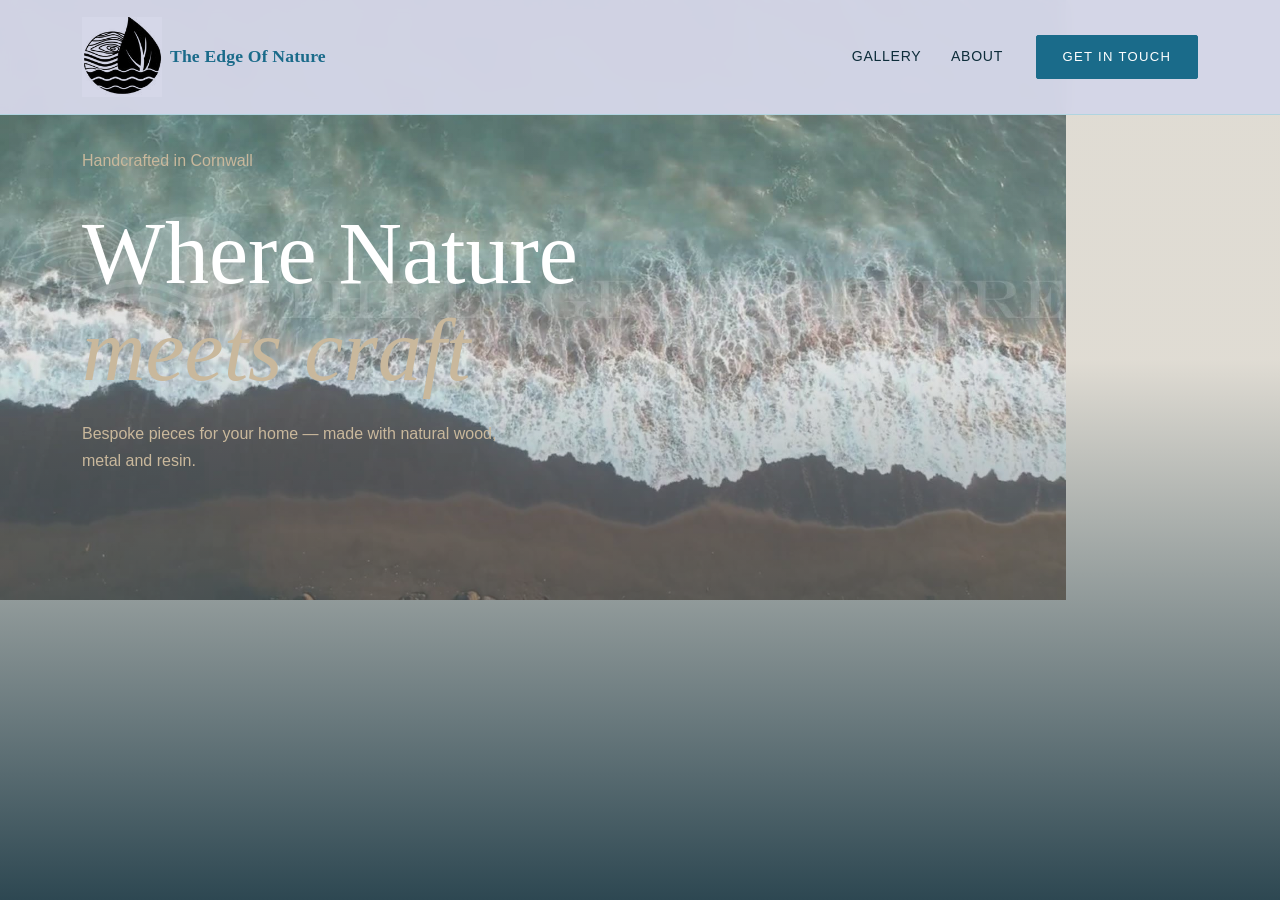
==== Theedgeofnature/index.html @ 854ca064 "Uptades Hero section and before jquery" ====
<!DOCTYPE html>
<html lang="en">
<head>
    <meta charset="UTF-8">
    <meta name="viewport" content="width=device-width, initial-scale=1.0">
    <title>The Edge of Nature - Resin Art</title>
    <link rel="stylesheetreset" href="stylesreset.css" />
    <link href="https://cdn.jsdelivr.net/npm/bootstrap@5.3.0-alpha1/dist/css/bootstrap.min.css" rel="stylesheet">
    <link rel="stylesheet" href="./styles.css" />
    

</head>
<body>







    <!-- Navigation Bar -->

<nav class="navbar navbar-expand-lg eon-nav sticky-top">
  <div class="container">

    <a class="navbar-brand d-flex align-items-center gap-2" href="index.html">
      <img class="nav-logo" src="./images/eonlogo.png" alt="The Edge Of Nature logo">
      <span class="logo-text">The Edge Of Nature</span>
    </a>

    <button class="navbar-toggler" type="button" data-bs-toggle="collapse" data-bs-target="#navMain" aria-label="Toggle menu">
      <span class="navbar-toggler-icon"></span>
    </button>

    <div class="collapse navbar-collapse" id="navMain">
      <ul class="navbar-nav ms-auto gap-1 align-items-lg-center">
        <li class="nav-item"><a class="nav-link" href="#gallery">Gallery</a></li>
        <li class="nav-item"><a class="nav-link" href="#about">About</a></li>
        <li class="nav-item ms-lg-3">
          <a class="btn btn-eon" href="#contact">Get in touch</a>
        </li>
      </ul>
    </div>
  </div>
</nav>



<!-- Hero Section -->

<section class="hero-section">
 
 
  <img class="hero-img" src="./images/wave.jpg" alt="Beautiful bespoke resin and wood piece"
       onerror="this.style.display='none'" />

  <div class="hero-overlay"></div>

  <div class="container hero-content">
    <p class="hero-sub">Handcrafted in Cornwall</p>
    <h1 class="hero-title">Where Nature<br><em>meets craft</em></h1>
    <p class="hero-sub">Bespoke pieces for your home — made with natural wood, metal and resin.</p>

  </div>
</section>

















   







<script src="https://cdn.jsdelivr.net/npm/bootstrap@5.3.0/dist/js/bootstrap.bundle.min.js"></script>
</body>
</html>
---- Theedgeofnature/styles.css ----
:root {
  --warm-white: #f8f0e5;  /* nav background */
  --border:     #b0d4e0;  /* nav bottom border */
  --text:       #0d2d3a;  /* nav links */
  --bark:       #1a6b8a;  /* logo text + hover colour */
  --deep:       #0d2d3a;  /* button hover */
  --sand:       #c9b89c;  /* hero subheading + title highlight */
}





body {
  --font-display: 'Playfair Display', times new roman, serif;
  --font-body:    'Jost', sans-serif;
}

body {
  font-family: var(--font-body);
  color: var(--text);
  background: var(--warm-white);
  margin: 0;
  font-weight: 300;
  line-height: 1.7;
}



.eon-nav {
  background: rgba(212, 214, 232, 0.97) !important;
  backdrop-filter: blur(8px);
  border-bottom: 1px solid var(--border);
  padding: .75rem 0;
}


.nav-logo {
  height: 80px;
  width: 80px;
  object-fit: contain;
  mix-blend-mode: multiply;  /* removes white background!!! */
}



.logo-text {
  font-family: var(--font-display);
  font-size: 1.1rem;
  font-weight: 600;
  color: var(--bark);
  letter-spacing: .01em;
}
.eon-nav .nav-link {
  font-family: var(--font-body);
  font-weight: 400;
  font-size: .88rem;
  letter-spacing: .05em;
  text-transform: uppercase;
  color: var(--text) !important;
  padding: .4rem .8rem !important;
  transition: color .2s;
}
.eon-nav .nav-link:hover { color: var(--bark) !important; }


/* Button on Navbar */

.btn-eon {
  background: var(--bark);
  color: #fff !important;
  font-family: var(--font-body);
  font-weight: 400;
  font-size: .82rem;
  letter-spacing: .1em;
  text-transform: uppercase;
  padding: .7rem 1.6rem;
  border: 1.5px solid var(--bark);
  border-radius: 2px;
  text-decoration: none;
  transition: background .2s, color .2s;
  display: inline-block;
}
.btn-eon:hover { background: var(--deep); border-color: var(--deep); color: #fff !important; }

.btn-eon-outline {
  background: transparent;
  color: var(--bark) !important;
  font-family: var(--font-body);
  font-weight: 400;
  font-size: .82rem;
  letter-spacing: .1em;
  text-transform: uppercase;
  padding: .7rem 1.6rem;
  border: 1.5px solid var(--bark);
  border-radius: 2px;
  text-decoration: none;
  transition: background .2s, color .2s;
  display: inline-block;
}
.btn-eon-outline:hover { background: var(--bark); color: #fff !important; }




* ---- HERO ---- */
.hero-section {
  position: relative;
  min-height: 90vh;
  display: flex;
  align-items: flex-end;
  overflow: hidden;
  background: var(--deep);
}
.hero-img {
  position: absolute;
  inset: 0;
  width: 100%;
  height: 100%;
  max-height: 600px;
  max-width: 1066px;
  object-fit: cover;
  object-position: center;
  opacity: .75;
}
.hero-overlay {
  position: absolute;
  inset: 0;
  background: linear-gradient(to top, rgba(10,42,56,.85) 0%, rgba(10,42,56,.1) 60%);
}
.hero-content {
  position: relative;
  z-index: 2;
  padding-bottom: 5rem;
  padding-top: 2rem;
}

.hero-title {
  font-family: var(--font-display);
  font-size: clamp(3rem, 7vw, 5.5rem);
  font-weight: 400;
  line-height: 1.1;
  color: #fff;
  margin-bottom: 1.25rem;
}
.hero-title em { font-style: italic; color: var(--sand); }
.hero-sub {
  color: var(--sand);
  font-size: 1rem;
  font-weight: 300;
  max-width: 420px;
  margin-bottom: 2rem;
  line-height: 1.7;
}

















@media (max-width: 767px) {
  .py-section    { padding: 3.5rem 0; }

}


/* ---- RESPONSIVE TEST SECTION!!!!!!!!!!!!!!!!!! ---- */
@media (max-width: 991.98px) {

  .eon-nav .container {
    position: relative;
  }

  .navbar-collapse {
    position: absolute;
    top: calc(100% + 10px);
    right: 0;
    left: auto;
    width: 200px;
    background: var(--warm-white);
    border: 5px solid var(--border);
    border-radius: 8px;
    padding: 1rem;
    box-shadow: 0 10px 30px rgba(0,0,0,1);
    z-index: 10;
  }

  .navbar-nav {
    align-items: stretch !important;
    gap: 0 !important;
  }

  .navbar-nav .nav-link {
    text-align: center;
    padding: .75rem 1rem !important;
  }

  .navbar-nav .btn {
    width: 100%;
    margin-top: .75rem;
  }
}

@media (max-width: 767px) {
  .py-section { padding: 3.5rem 0; }

}
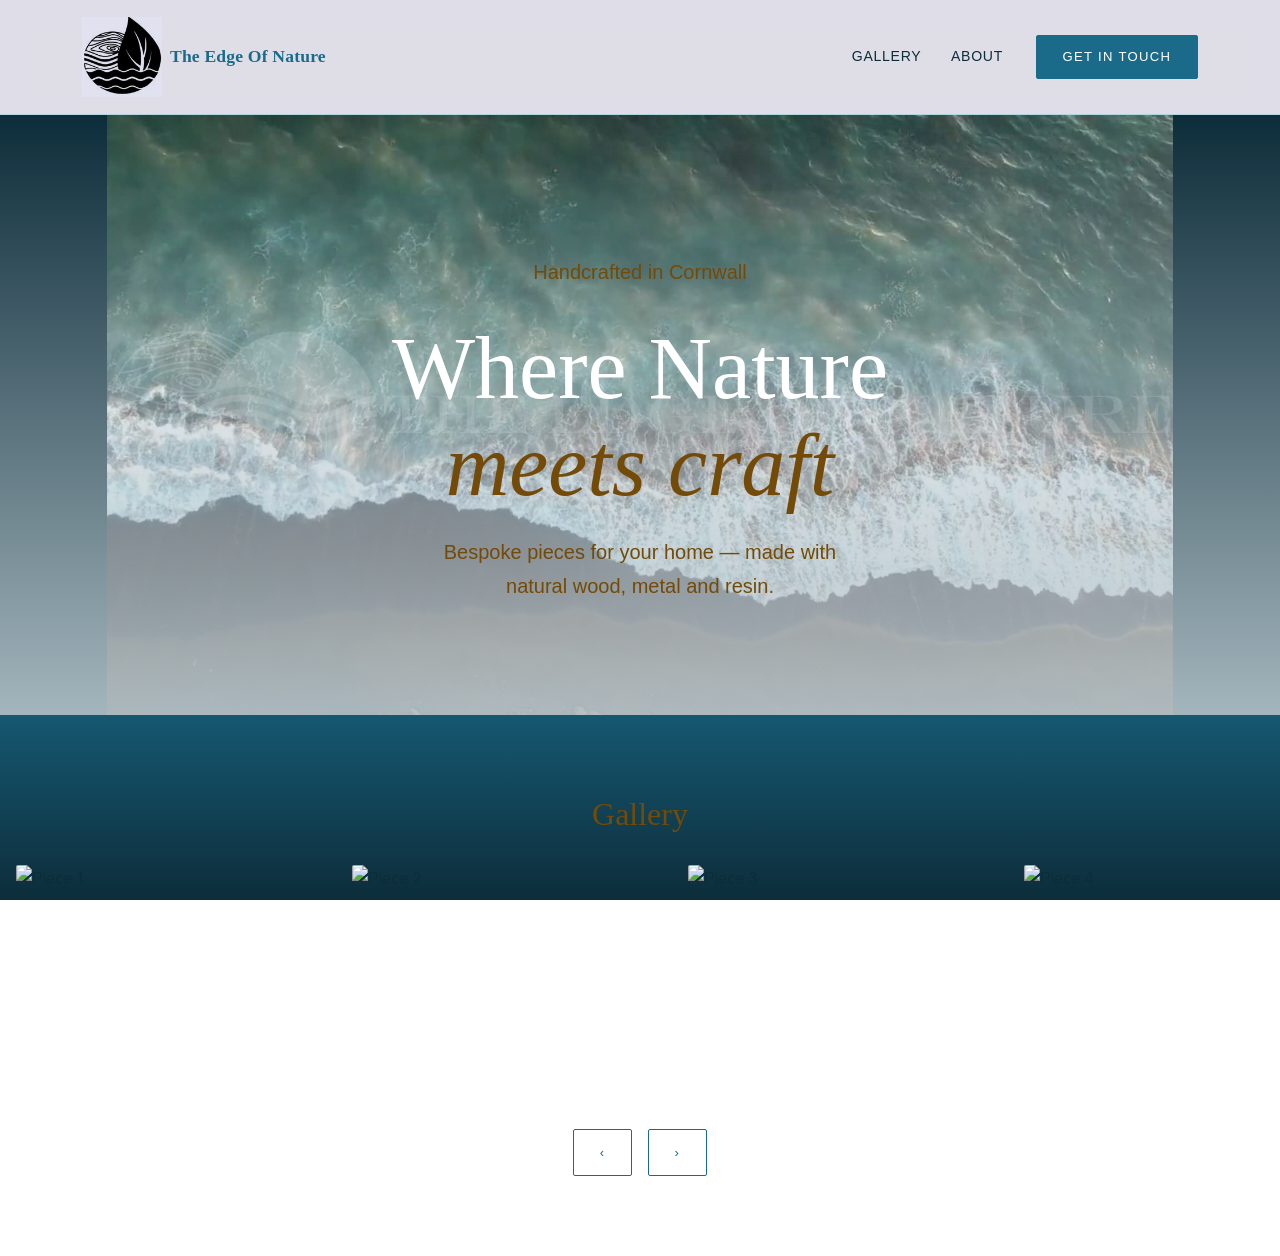
==== commit 084e8e3f: "Galley Section inserted and updates in Herro section color transitions and various other" ====
--- a/Theedgeofnature/index.html
+++ b/Theedgeofnature/index.html
@@ -7,14 +7,11 @@
     <link rel="stylesheetreset" href="stylesreset.css" />
     <link href="https://cdn.jsdelivr.net/npm/bootstrap@5.3.0-alpha1/dist/css/bootstrap.min.css" rel="stylesheet">
     <link rel="stylesheet" href="./styles.css" />
-    
+    <script src="https://code.jquery.com/jquery-3.6.0.min.js"></script>
+    <script src="https://code.jquery.com/ui/1.12.1/jquery-ui.min.js"></script>
 
 </head>
 <body>
-
-
-
-
 
 
 
@@ -66,10 +63,31 @@
 
 
 
+<!-- Gallery Section -->
 
+<section id="gallery" class="gallery-section">
+  <div class="container">
+    <h2 class="gallery-heading">Gallery</h2>
+  </div>
 
+  <div class="gallery-viewport">
+    <div class="gallery-track">
+      <div class="gallery-item"><img src="./images/piece1.jpg" alt="Piece 1"></div>
+      <div class="gallery-item"><img src="./images/piece2.jpg" alt="Piece 2"></div>
+      <div class="gallery-item"><img src="./images/piece3.jpg" alt="Piece 3"></div>
+      <div class="gallery-item"><img src="./images/piece4.jpg" alt="Piece 4"></div>
+      <div class="gallery-item"><img src="./images/piece5.jpg" alt="Piece 5"></div>
+      <div class="gallery-item"><img src="./images/piece6.jpg" alt="Piece 6"></div>
+    </div>
+  </div>
 
+    <!-- arrow buttons -->
+  <div class="gallery-controls">
+    <button id="galleryPrev" class="btn-eon-outline">‹</button>
+    <button id="galleryNext" class="btn-eon-outline">›</button>
+  </div>
 
+</section>
 
 
 
@@ -89,5 +107,40 @@
 
 
 <script src="https://cdn.jsdelivr.net/npm/bootstrap@5.3.0/dist/js/bootstrap.bundle.min.js"></script>
+
+
+<!-- Scroll-Section-1 jQuery --> 
+<script>
+$(document).ready(function () {
+
+  var scrollAmount = 340; // how far to jump each click (px)
+
+  // Next arrow — scroll right
+  $('#galleryNext').click(function () {
+    $('.gallery-viewport').animate(
+      { scrollLeft: $('.gallery-viewport').scrollLeft() + scrollAmount },
+      400  // animation speed in ms
+    );
+  });
+
+  // Prev arrow — scroll left
+  $('#galleryPrev').click(function () {
+    $('.gallery-viewport').animate(
+      { scrollLeft: $('.gallery-viewport').scrollLeft() - scrollAmount },
+      400
+    );
+  });
+
+});
+</script>
+
+
+
+
+
+
+
+
+
 </body>
 </html>
--- a/Theedgeofnature/styles.css
+++ b/Theedgeofnature/styles.css
@@ -4,11 +4,8 @@
   --text:       #0d2d3a;  /* nav links */
   --bark:       #1a6b8a;  /* logo text + hover colour */
   --deep:       #0d2d3a;  /* button hover */
-  --sand:       #c9b89c;  /* hero subheading + title highlight */
-}
-
-
-
+  --sand:       #734a08;  /* hero subheading + title highlight */
+}
 
 
 body {
@@ -19,7 +16,15 @@
 body {
   font-family: var(--font-body);
   color: var(--text);
-  background: var(--warm-white);
+  background: linear-gradient(
+    to bottom,
+    var(--warm-white) 0%,
+    var(--warm-white) 40%,   
+    var(--bark)       70%,   
+    var(--deep)       100% 
+  );
+  background-attachment: fixed;
+  min-height: 100vh;
   margin: 0;
   font-weight: 300;
   line-height: 1.7;
@@ -28,7 +33,7 @@
 
 
 .eon-nav {
-  background: rgba(212, 214, 232, 0.97) !important;
+  background: rgba(212, 214, 232, 0.70) !important;
   backdrop-filter: blur(8px);
   border-bottom: 1px solid var(--border);
   padding: .75rem 0;
@@ -103,10 +108,10 @@
 
 
 
-* ---- HERO ---- */
+/* ---- HERO ---- */
 .hero-section {
   position: relative;
-  min-height: 90vh;
+  min-height: 600px;
   display: flex;
   align-items: flex-end;
   overflow: hidden;
@@ -114,25 +119,32 @@
 }
 .hero-img {
   position: absolute;
-  inset: 0;
+  top: 0;
+  left: 50%;
+  transform: translateX(-50%);
   width: 100%;
   height: 100%;
   max-height: 600px;
   max-width: 1066px;
   object-fit: cover;
   object-position: center;
-  opacity: .75;
+  opacity: .99;
 }
 .hero-overlay {
-  position: absolute;
+position: absolute;
   inset: 0;
-  background: linear-gradient(to top, rgba(10,42,56,.85) 0%, rgba(10,42,56,.1) 60%);
-}
+  background: linear-gradient(to bottom,
+    rgba(199, 214, 221, 0) 0%,
+    rgba(180, 196, 203, 0.9) 100%);
+}
+
+
 .hero-content {
   position: relative;
   z-index: 2;
   padding-bottom: 5rem;
   padding-top: 2rem;
+  text-align: center;
 }
 
 .hero-title {
@@ -143,10 +155,17 @@
   color: #fff;
   margin-bottom: 1.25rem;
 }
+
+.hero-content .hero-sub {
+  margin-left: auto;
+  margin-right: auto;
+}
+
+
 .hero-title em { font-style: italic; color: var(--sand); }
 .hero-sub {
   color: var(--sand);
-  font-size: 1rem;
+  font-size: 20px;
   font-weight: 300;
   max-width: 420px;
   margin-bottom: 2rem;
@@ -158,6 +177,55 @@
 
 
 
+/* Scrollable Gallery */
+
+.gallery-section {
+  padding: 5rem 0;
+}
+
+.gallery-heading {
+  font-family: var(--font-display);
+  text-align: center;
+  font-size: 2rem;
+  font-weight: 400;
+  color: var(--sand);
+  margin-bottom: 2rem;
+}
+.gallery-viewport {
+  overflow: hidden;       /* clips images outside the view */
+  width: 100%;
+}
+.gallery-track {
+  display: flex;
+  gap: 1rem;
+  padding: 0 1rem;
+  width: max-content;     /* as wide as all images combined */
+}
+.gallery-item {
+  flex-shrink: 0;
+  width: 320px;
+  height: 240px;
+  overflow: hidden;
+  border-radius: 2px;
+}
+.gallery-item img {
+  width: 100%;
+height: 100%;
+  object-fit: cover;
+  display: block;
+}
+.gallery-controls {
+  display: flex;
+  justify-content: center;
+  gap: 1rem;
+  margin-top: 1.5rem;
+}
+
+
+
+
+
+
 
 
 
@@ -170,7 +238,7 @@
 
 
 @media (max-width: 767px) {
-  .py-section    { padding: 3.5rem 0; }
+  .py-section    { padding: 3.5rem 0;}
 
 }
 
@@ -215,4 +283,12 @@
 @media (max-width: 767px) {
   .py-section { padding: 3.5rem 0; }
 
-}+}
+
+
+
+
+
+
+
+
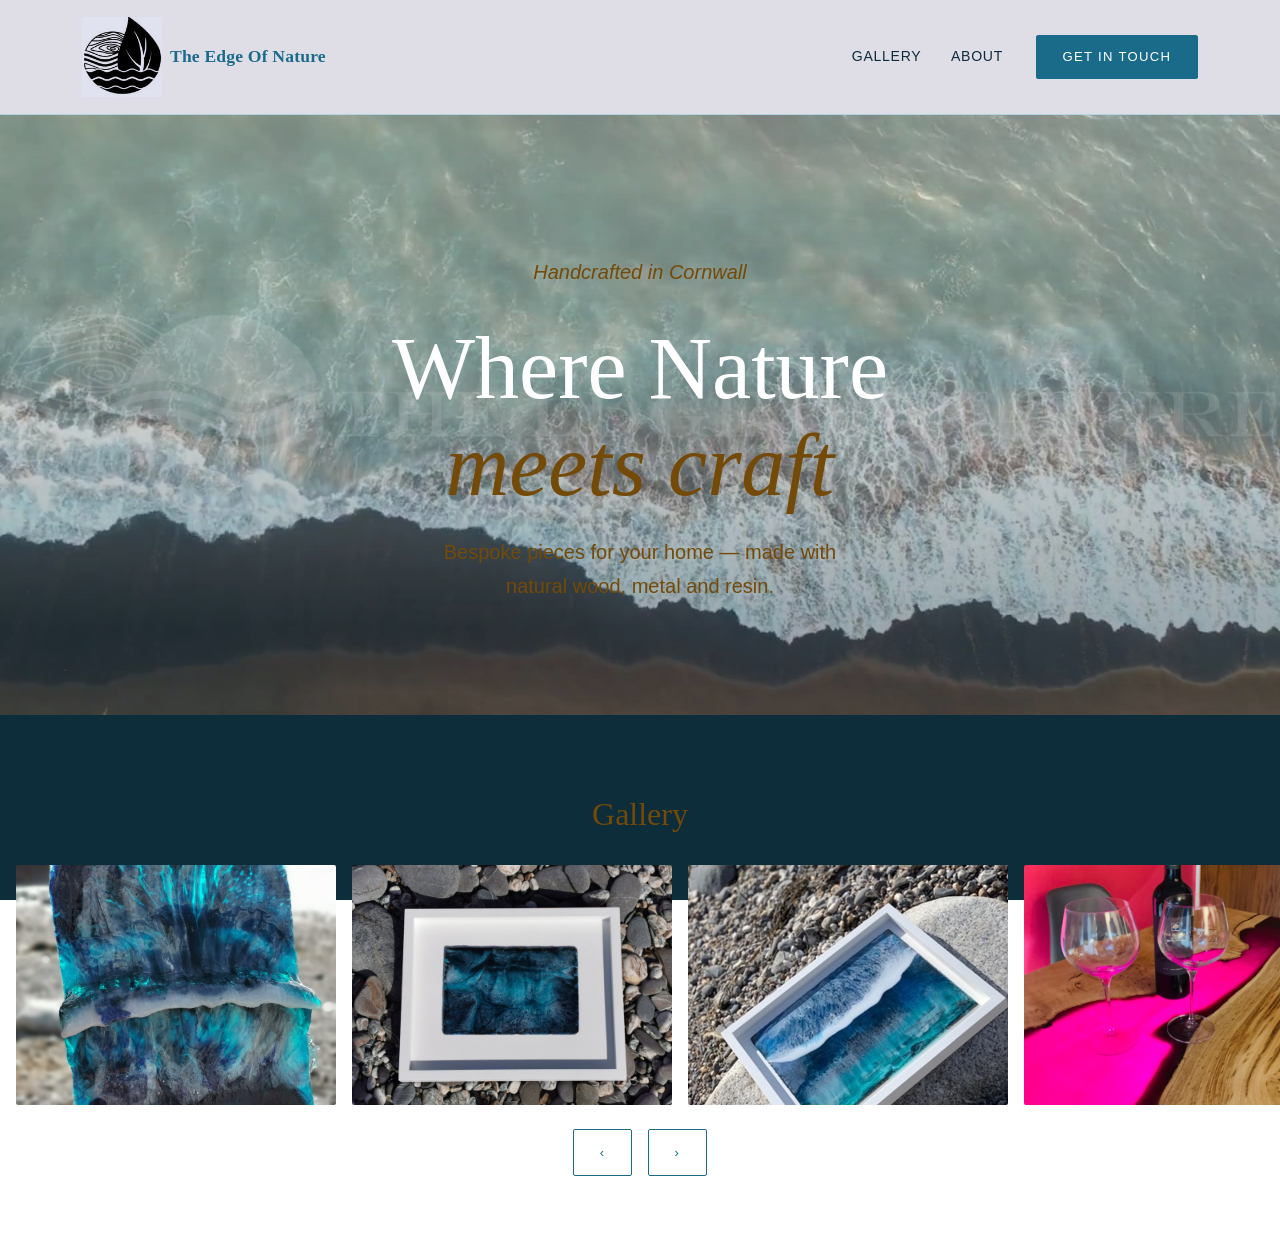
==== commit ea437fc3: "Gallery Images" ====
--- a/Theedgeofnature/index.html
+++ b/Theedgeofnature/index.html
@@ -54,7 +54,7 @@
   <div class="hero-overlay"></div>
 
   <div class="container hero-content">
-    <p class="hero-sub">Handcrafted in Cornwall</p>
+    <h2 class="hero-sub"><em>Handcrafted in Cornwall</em></h2>
     <h1 class="hero-title">Where Nature<br><em>meets craft</em></h1>
     <p class="hero-sub">Bespoke pieces for your home — made with natural wood, metal and resin.</p>
 
@@ -72,12 +72,12 @@
 
   <div class="gallery-viewport">
     <div class="gallery-track">
-      <div class="gallery-item"><img src="./images/piece1.jpg" alt="Piece 1"></div>
-      <div class="gallery-item"><img src="./images/piece2.jpg" alt="Piece 2"></div>
-      <div class="gallery-item"><img src="./images/piece3.jpg" alt="Piece 3"></div>
-      <div class="gallery-item"><img src="./images/piece4.jpg" alt="Piece 4"></div>
-      <div class="gallery-item"><img src="./images/piece5.jpg" alt="Piece 5"></div>
-      <div class="gallery-item"><img src="./images/piece6.jpg" alt="Piece 6"></div>
+      <div class="gallery-item"><img src="./images/2bdc267e-50fc-4cf3-8df0-8ee464768155.JPG" alt="Piece 1"></div>
+      <div class="gallery-item"><img src="./images/6a6343ca-4214-4cc8-8abf-bfaf0f8b9361.JPG" alt="Piece 2"></div>
+      <div class="gallery-item"><img src="./images/8D47D0DC-8F7F-43CA-9E19-4341D949106D.JPG" alt="Piece 3"></div>
+      <div class="gallery-item"><img src="./images/IMG_0489.jpg" alt="Piece 4"></div>
+      <div class="gallery-item"><img src="./images/IMG_2690.jpg" alt="Piece 5"></div>
+      <div class="gallery-item"><img src="./images/IMG_2918.jpg" alt="Piece 6"></div>
     </div>
   </div>
 
--- a/Theedgeofnature/styles.css
+++ b/Theedgeofnature/styles.css
@@ -5,6 +5,11 @@
   --bark:       #1a6b8a;  /* logo text + hover colour */
   --deep:       #0d2d3a;  /* button hover */
   --sand:       #734a08;  /* hero subheading + title highlight */
+
+  --font-display: 'Playfair Display', Georgia, serif;
+  --font-body:    'Jost', sans-serif;
+
+
 }
 
 
@@ -18,9 +23,9 @@
   color: var(--text);
   background: linear-gradient(
     to bottom,
-    var(--warm-white) 0%,
-    var(--warm-white) 40%,   
-    var(--bark)       70%,   
+    var(--warm-white) 10%,
+    var(--warm-white) 20%,   
+    var(--deep)       70%,   
     var(--deep)       100% 
   );
   background-attachment: fixed;
@@ -115,8 +120,9 @@
   display: flex;
   align-items: flex-end;
   overflow: hidden;
-  background: var(--deep);
-}
+}
+
+
 .hero-img {
   position: absolute;
   top: 0;
@@ -124,18 +130,20 @@
   transform: translateX(-50%);
   width: 100%;
   height: 100%;
-  max-height: 600px;
-  max-width: 1066px;
   object-fit: cover;
   object-position: center;
-  opacity: .99;
+  opacity: .60;
+
+
+
+
+
+
 }
 .hero-overlay {
 position: absolute;
   inset: 0;
-  background: linear-gradient(to bottom,
-    rgba(199, 214, 221, 0) 0%,
-    rgba(180, 196, 203, 0.9) 100%);
+  
 }
 
 
@@ -288,7 +296,3 @@
 
 
 
-
-
-
-
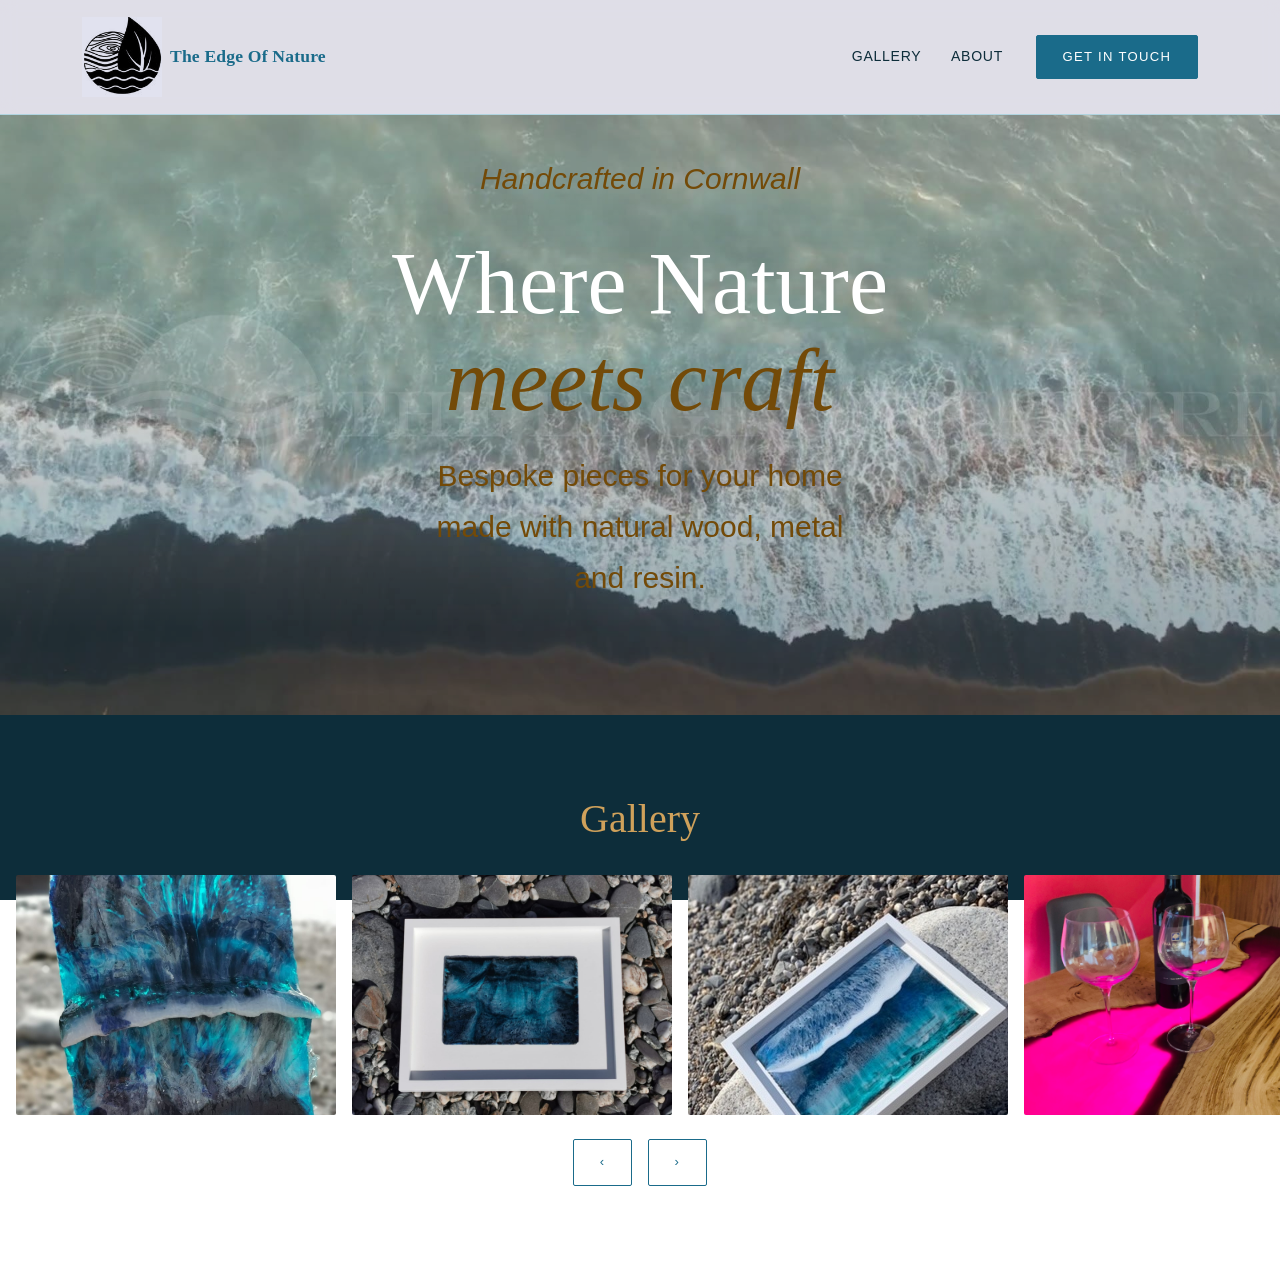
==== commit 219e056b: "Upate 3" ====
--- a/Theedgeofnature/index.html
+++ b/Theedgeofnature/index.html
@@ -56,7 +56,7 @@
   <div class="container hero-content">
     <h2 class="hero-sub"><em>Handcrafted in Cornwall</em></h2>
     <h1 class="hero-title">Where Nature<br><em>meets craft</em></h1>
-    <p class="hero-sub">Bespoke pieces for your home — made with natural wood, metal and resin.</p>
+    <p class="hero-sub">Bespoke pieces for your home made with natural wood, metal and resin.</p>
 
   </div>
 </section>
--- a/Theedgeofnature/styles.css
+++ b/Theedgeofnature/styles.css
@@ -5,6 +5,7 @@
   --bark:       #1a6b8a;  /* logo text + hover colour */
   --deep:       #0d2d3a;  /* button hover */
   --sand:       #734a08;  /* hero subheading + title highlight */
+  --golden:     #cfa15b;  /* gallery heading */
 
   --font-display: 'Playfair Display', Georgia, serif;
   --font-body:    'Jost', sans-serif;
@@ -173,7 +174,7 @@
 .hero-title em { font-style: italic; color: var(--sand); }
 .hero-sub {
   color: var(--sand);
-  font-size: 20px;
+  font-size: 30px;
   font-weight: 300;
   max-width: 420px;
   margin-bottom: 2rem;
@@ -194,9 +195,9 @@
 .gallery-heading {
   font-family: var(--font-display);
   text-align: center;
-  font-size: 2rem;
-  font-weight: 400;
-  color: var(--sand);
+  font-size: 40px;
+  font-weight: 400;
+  color: var(--golden);
   margin-bottom: 2rem;
 }
 .gallery-viewport {
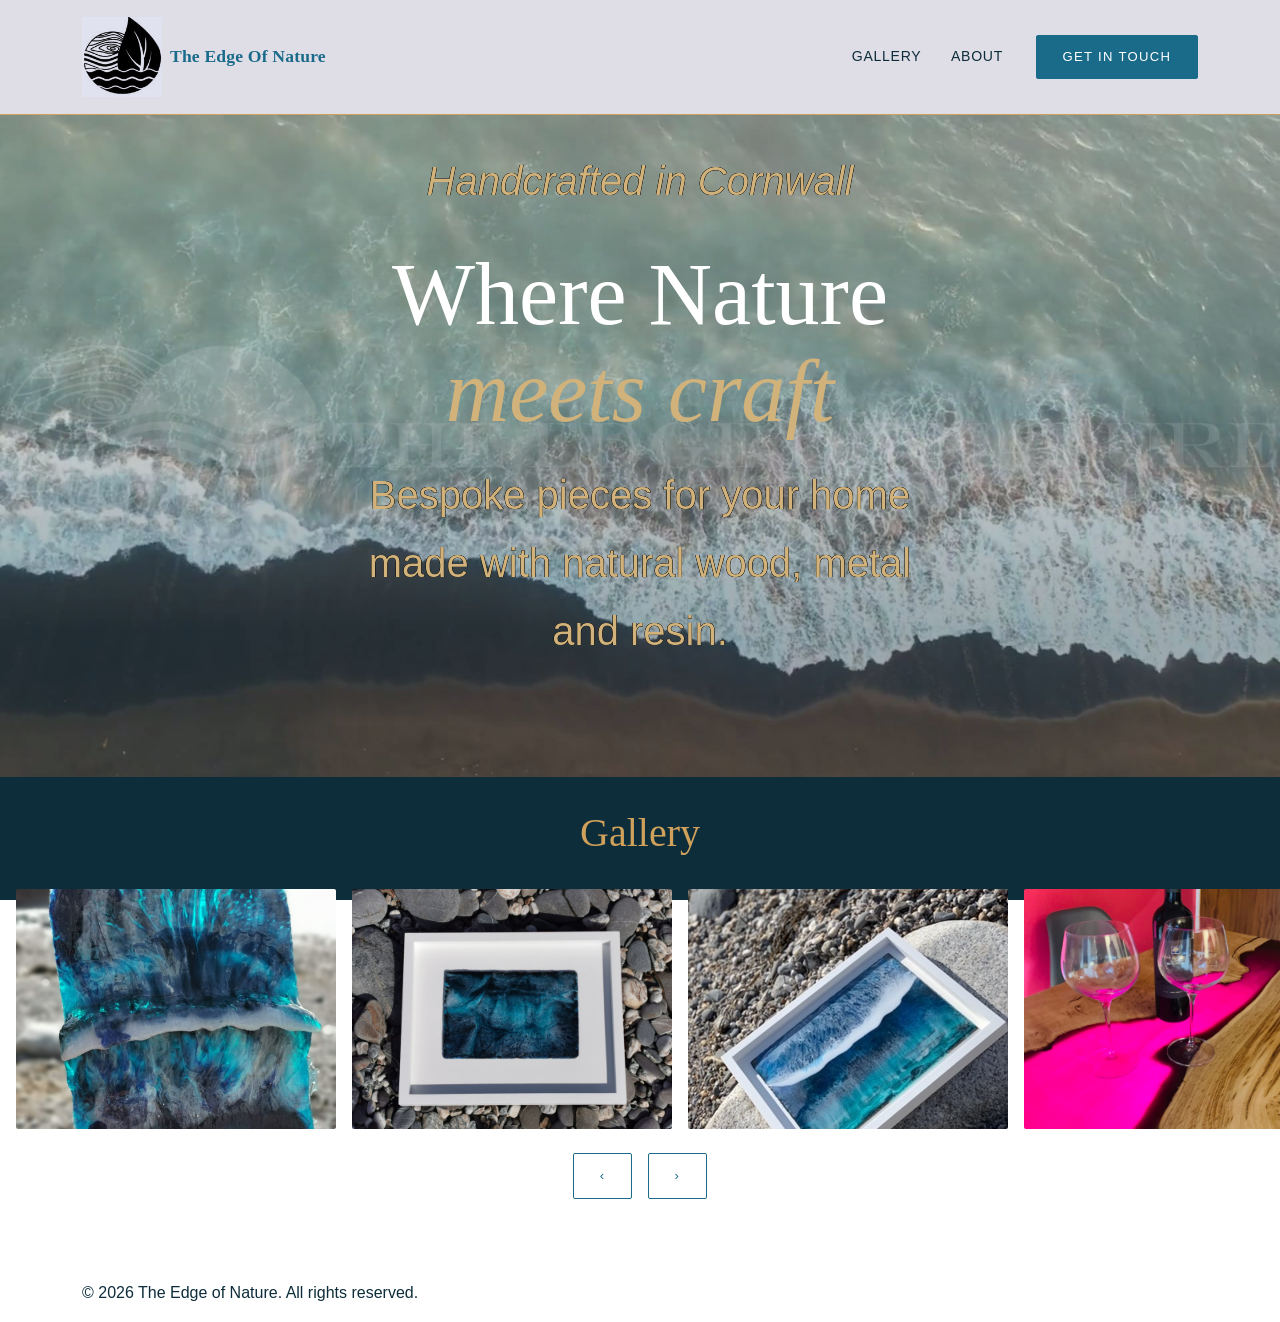
==== commit f3c706de: "rename stylereset (2)" ====
--- a/Theedgeofnature/index.html
+++ b/Theedgeofnature/index.html
@@ -4,7 +4,7 @@
     <meta charset="UTF-8">
     <meta name="viewport" content="width=device-width, initial-scale=1.0">
     <title>The Edge of Nature - Resin Art</title>
-    <link rel="stylesheetreset" href="stylesreset.css" />
+    <link rel="stylesheetreset2" href="stylesreset2.css" />
     <link href="https://cdn.jsdelivr.net/npm/bootstrap@5.3.0-alpha1/dist/css/bootstrap.min.css" rel="stylesheet">
     <link rel="stylesheet" href="./styles.css" />
     <script src="https://code.jquery.com/jquery-3.6.0.min.js"></script>
@@ -137,10 +137,14 @@
 
 
 
+<section>
+<footer class="footer">
+  <div class="container">
+    <p>&copy; 2026 The Edge of Nature. All rights reserved.</p>
+  
+  </div>
 
-
-
-
+</section>
 
 </body>
 </html>
--- a/Theedgeofnature/stylesreset2.css
+++ b/Theedgeofnature/stylesreset2.css
@@ -0,0 +1,132 @@
+*
+/* CSS reset file */
+html,
+body,
+div,
+span,
+applet,
+object,
+iframe,
+h1,
+h2,
+h3,
+h4,
+h5,
+h6,
+p,
+blockquote,
+pre,
+a,
+abbr,
+acronym,
+address,
+big,
+cite,
+code,
+del,
+dfn,
+em,
+img,
+ins,
+kbd,
+q,
+s,
+samp,
+small,
+strike,
+strong,
+sub,
+sup,
+tt,
+var,
+b,
+u,
+i,
+center,
+dl,
+dt,
+dd,
+ol,
+ul,
+li,
+fieldset,
+form,
+label,
+legend,
+table,
+caption,
+tbody,
+tfoot,
+thead,
+tr,
+th,
+td,
+article,
+aside,
+canvas,
+details,
+embed,
+figure,
+figcaption,
+footer,
+header,
+hgroup,
+menu,
+nav,
+output,
+ruby,
+section,
+summary,
+time,
+mark,
+audio,
+video {
+    margin: 0;
+    padding: 0;
+    border: 0;
+    font-size: 100%;
+    font: inherit;
+    vertical-align: baseline;
+}
+
+/* HTML5 display-role reset for older browsers */
+article,
+aside,
+details,
+figcaption,
+figure,
+footer,
+header,
+hgroup,
+menu,
+nav,
+section {
+    display: block;
+}
+
+body {
+    line-height: 1;
+}
+
+ol,
+ul {
+    list-style: none;
+}
+
+blockquote,
+q {
+    quotes: none;
+}
+
+blockquote:before,
+blockquote:after,
+q:before,
+q:after {
+    content: '';
+    content: none;
+}
+
+table {
+    border-collapse: collapse;
+    border-spacing: 0;
+}
--- a/Theedgeofnature/styles.css
+++ b/Theedgeofnature/styles.css
@@ -1,10 +1,10 @@
 :root {
   --warm-white: #f8f0e5;  /* nav background */
-  --border:     #b0d4e0;  /* nav bottom border */
+  --border:     #cfa15b;  /* nav bottom border */
   --text:       #0d2d3a;  /* nav links */
   --bark:       #1a6b8a;  /* logo text + hover colour */
   --deep:       #0d2d3a;  /* button hover */
-  --sand:       #734a08;  /* hero subheading + title highlight */
+  --sand:       #d2b27b;  /* hero subheading + title highlight */
   --golden:     #cfa15b;  /* gallery heading */
 
   --font-display: 'Playfair Display', Georgia, serif;
@@ -50,7 +50,7 @@
   height: 80px;
   width: 80px;
   object-fit: contain;
-  mix-blend-mode: multiply;  /* removes white background!!! */
+  mix-blend-mode: multiply;  
 }
 
 
@@ -92,7 +92,7 @@
   transition: background .2s, color .2s;
   display: inline-block;
 }
-.btn-eon:hover { background: var(--deep); border-color: var(--deep); color: #fff !important; }
+.btn-eon:hover { background: var(--golden); border-color: var(--deep); color: #fff !important; }
 
 .btn-eon-outline {
   background: transparent;
@@ -109,7 +109,14 @@
   transition: background .2s, color .2s;
   display: inline-block;
 }
-.btn-eon-outline:hover { background: var(--bark); color: #fff !important; }
+
+.btn-eon-outline:hover { 
+
+  background: var(--golden);      
+  border-color: var(--golden);    
+  color: #fff !important; 
+
+}
 
 
 
@@ -174,11 +181,19 @@
 .hero-title em { font-style: italic; color: var(--sand); }
 .hero-sub {
   color: var(--sand);
-  font-size: 30px;
+  font-size: 40px;
   font-weight: 300;
-  max-width: 420px;
+  max-width: 600px;
   margin-bottom: 2rem;
   line-height: 1.7;
+  text-shadow:
+   -.25px -.25px 0 #000,
+     .25px -.25px 0 #000,
+    -.25px  .25px 0 #000,
+     .25px  .25px 0 #000;
+
+
+
 }
 
 
@@ -189,7 +204,7 @@
 /* Scrollable Gallery */
 
 .gallery-section {
-  padding: 5rem 0;
+  padding: 2rem 0 5rem 0;
 }
 
 .gallery-heading {
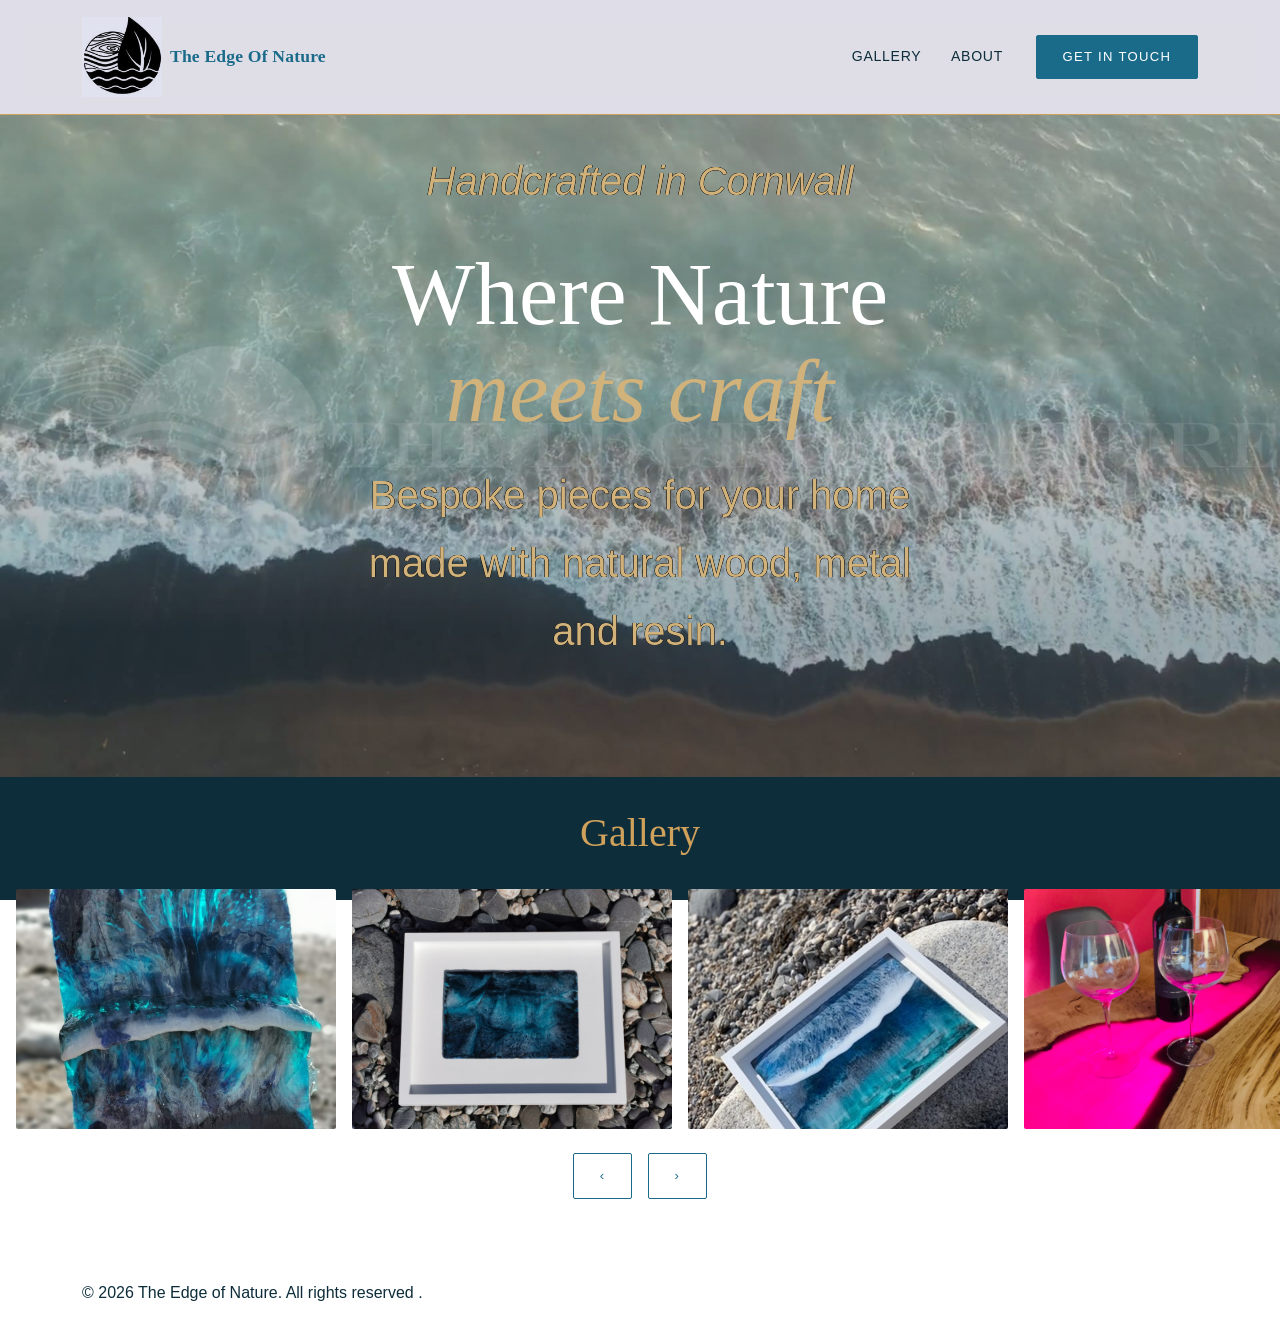
==== commit f35ea115: "update" ====
--- a/Theedgeofnature/index.html
+++ b/Theedgeofnature/index.html
@@ -140,7 +140,7 @@
 <section>
 <footer class="footer">
   <div class="container">
-    <p>&copy; 2026 The Edge of Nature. All rights reserved.</p>
+    <p>&copy; 2026 The Edge of Nature. All rights reserved .</p>
   
   </div>
 
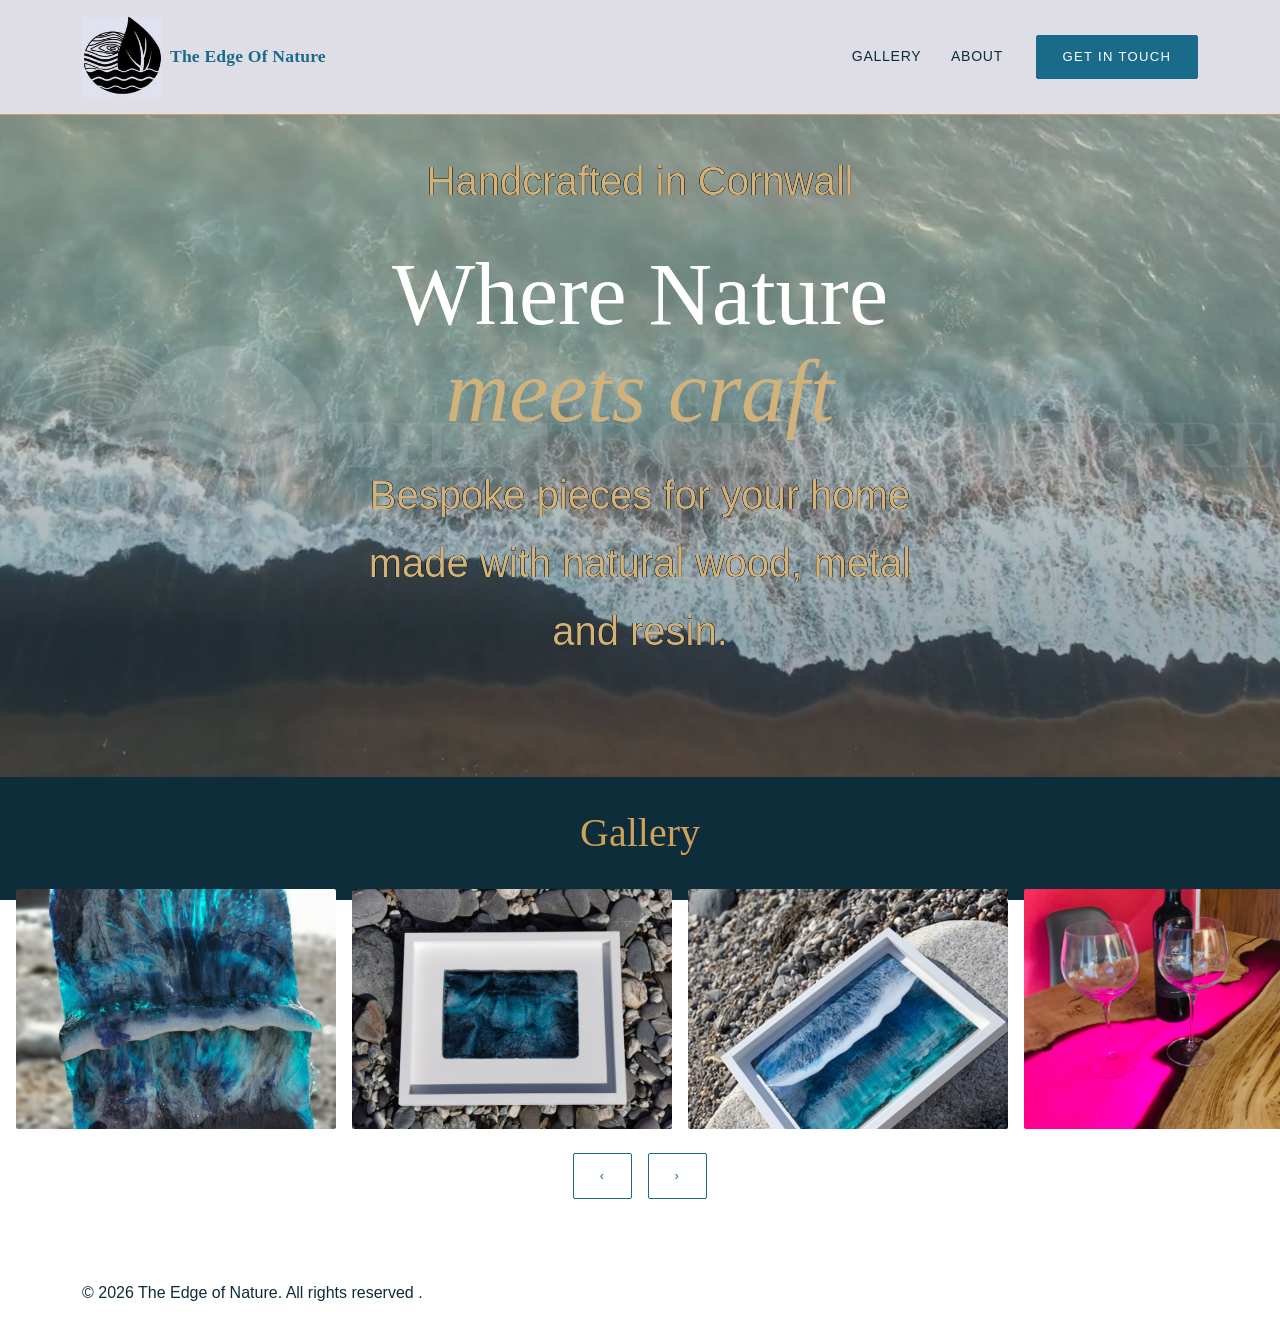
==== commit 3ebd4afd: "Update as git is not working" ====
--- a/Theedgeofnature/index.html
+++ b/Theedgeofnature/index.html
@@ -4,7 +4,7 @@
     <meta charset="UTF-8">
     <meta name="viewport" content="width=device-width, initial-scale=1.0">
     <title>The Edge of Nature - Resin Art</title>
-    <link rel="stylesheetreset2" href="stylesreset2.css" />
+    <link rel="stylesheet" href="stylesreset2.css" />
     <link href="https://cdn.jsdelivr.net/npm/bootstrap@5.3.0-alpha1/dist/css/bootstrap.min.css" rel="stylesheet">
     <link rel="stylesheet" href="./styles.css" />
     <script src="https://code.jquery.com/jquery-3.6.0.min.js"></script>
